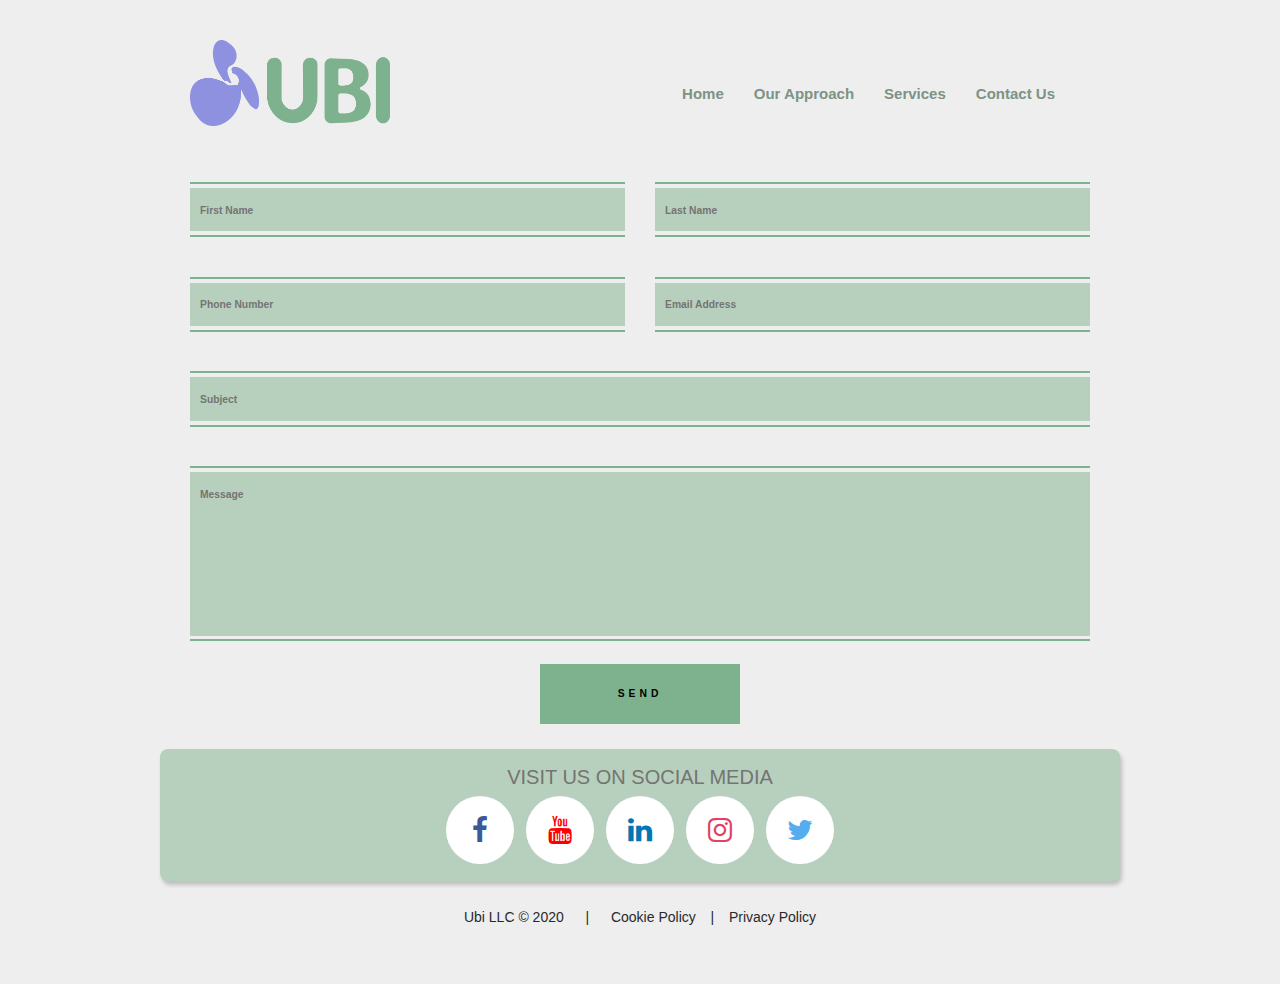
==== contact.html @ e2d35010 "Initial commit" ====
﻿<!DOCTYPE html>
<html lang="en">
<head>

	<meta charset="utf-8">
	<title>Ubi LLC</title>
	<meta name="description" content="Ubi LLC">
	<meta name="keywords" content="Ubi LLC">
	<meta name="author" content="Ubi LLC">
	
	<meta name="viewport" content="width=device-width, initial-scale=1, maximum-scale=1">
	
	<link rel="stylesheet" href="https://cdnjs.cloudflare.com/ajax/libs/modern-normalize/0.6.0/modern-normalize.min.css" 
		integrity="" crossorigin="anonymous" />
	<link rel="stylesheet" href="css/ubi.css"/>
    <link rel="stylesheet" href="css/responsive.css"/>
	<link rel="stylesheet" href="css/social.css"/>

	<link href='images/favicon.ico' rel='icon' type='image/x-icon'/>
	
	<script src="https://cdnjs.cloudflare.com/ajax/libs/jquery/3.4.1/jquery.min.js" 
		integrity="" crossorigin="anonymous"></script>

    <script src="js/contact.js"></script>

	<script>
		$(document).ready(function(){
      		$('#load-header').load("components/header.html");
      		$('#load-footer').load("components/footer.html");
		});
	</script>
    
</head>

<body>
<div class="body-wrapper">

	<div id="load-header"></div>

	<div class="content-wrapper">
		<div class="main-content">
            <div id="contact-container">

                <span class="input">
                    <input type="text" class="input__field" id="cf-fname" />
                    <label for="cf-fname" class="input__label">
                        <span class="input__label-content">First Name</span>
                    </label>
                </span>
              
                <span class="input">
                    <input type="text" class="input__field" id="cf-lname" />
                    <label for="cf-lname" class="input__label">
                        <span class="input__label-content">Last Name</span>
                    </label>
                </span>
              
                <span class="input">
                    <input type="text" class="input__field" id="cf-phone" />
                    <label for="cf-phone" class="input__label">
                        <span class="input__label-content">Phone Number</span>
                    </label>
                </span>
              
                <span class="input">
                    <input type="text" class="input__field" id="cf-email" />
                    <label for="cf-email" class="input__label">
                        <span class="input__label-content">Email Address</span>
                    </label>
                </span>

                <span class="input subject">
                    <input type="text" class="input__field" id="cf-subject" />
                    <label for="cf-subject" class="input__label">
                        <span class="input__label-content">Subject</span>
                    </label>
                </span>
              
                <span class="input message">
                    <textarea class="input__field" id="cf-message"></textarea>
                    <label for="cf-message" class="input__label">
                        <span class="input__label-content">Message</span>
                    </label>
                </span>
              
                <button id="send-button" type="button">Send</button>
              
            </div>
		</div>

	</div>
	
	<div id="load-footer"></div>

</div>
</body>
</html>
---- css/ubi.css ----
/* Ubi Stylesheet */
html {
  width: 100%;
  padding: 0;
  margin: 0;
}

body {
  width: 100%;
  padding: 0;
  margin: 0;
  background-color: #eeeeee;
  color: #292929;
  font: 14px/25px Arial, Helvetica, sans-serif;
}

a {
  color: #7c9385;
  text-decoration: none;
}

a:hover {
  text-decoration: none;
}

.body-wrapper {
  width: 960px;
  background-color: #eeeeee;
  margin: 0 auto;
}

header {
  position: relative;
  height: 150px;
  background-color: #eeeeee;
}

header #logo {
  position: absolute;
  top: 40px;
  left: 30px;
  width: 200px;
}

header nav {
  position: absolute;
  top: 50px;
  right: 50px;
  height: 37px;
}

header nav ul {
  list-style: none;
  margin: 0;
  padding: 0;
}

header nav ul li {
  position: relative;
  float: left;
  padding: 6px 5px 0px 5px;
}

header nav ul li a {
  font-size: 15px;
  line-height: 16px;
  color: #7c9385;
  display: block;
  padding: 30px 10px 6px 10px;
  margin-bottom: 5px;
  z-index: 6;
  position: relative;
  font-weight: bold;
}

header nav ul li:hover a {
  color: lightcoral;
}

.feature {
  margin: 20px;
  background-color: #eeeeee;
  border: #7eb18d 1px solid;
}

.content-wrapper {
  background: #eeeeee;
  border-bottom: 5px solid #eeeeee;
}

.main-content {
  padding: 0 10px;
}

.main-content article {
  overflow: hidden;
  margin: 10px 20px 20px 20px;
  background: white;
  border: #7eb18d 1px solid;
  border-radius: .5rem;
  -webkit-box-shadow: 0 4px 8px 0 rgba(0, 0, 0, 0.2), 0 6px 20px 0 rgba(0, 0, 0, 0.19);
          box-shadow: 0 4px 8px 0 rgba(0, 0, 0, 0.2), 0 6px 20px 0 rgba(0, 0, 0, 0.19);
}

.main-content .content img {
  float: left;
  margin: 3px 15px 0px 20px;
}

.main-content .content h2 {
  font-size: 18px;
  line-height: 25px;
  font-weight: bolder;
  font-family: Georgia, Helvetica, sans-serif;
  padding: 0 0 0 20px;
}

.main-content .content p {
  color: #292929;
  margin: 0 10px 15px 20px;
  overflow: hidden;
}

.main-content .content a {
  display: block;
  margin: 10px 0 15px 0;
  text-decoration: none;
  font-style: italic;
  font-weight: bolder;
}

.main-content .content a:hover {
  color: lightcoral;
}

.mid-bar {
  background: #eeeeee;
  margin: 30px 20px 0px 20px;
}

.mid-bar .heading {
  color: #747472;
  background: #b7d0be;
  font-size: 24px;
  text-align: center;
  font-weight: normal;
  text-transform: uppercase;
  padding: 4px 10px;
  font-family: Georgia, Helvetica, sans-serif;
  margin: 0px 250px 15px 250px;
  border-radius: 2rem;
  -webkit-box-shadow: 2px 4px 4px 0 rgba(0, 0, 0, 0.2);
          box-shadow: 2px 4px 4px 0 rgba(0, 0, 0, 0.2);
}

.mid-bar .content {
  padding: 15px;
  background-color: #eeeeee;
}

.mid-bar .content img {
  float: left;
  margin: 5px;
}

.mid-bar .content h4 {
  font-family: Georgia, Helvetica, sans-serif;
  font-weight: bolder;
  margin: 10px 0 10px 70px;
}

.mid-bar .content p {
  margin: 25px 5px 0 10px;
}

.bottom-bar {
  background: #eeeeee;
  margin: 30px 10px 0px 10px;
}

.bottom-bar .heading {
  color: #747472;
  background: #b7d0be;
  font-size: 24px;
  text-align: center;
  font-weight: normal;
  text-transform: uppercase;
  padding: 4px 10px;
  font-family: Georgia, Helvetica, sans-serif;
  margin: 0px 150px 10px 150px;
  border-radius: .75rem;
  -webkit-box-shadow: 2px 4px 4px 0 rgba(0, 0, 0, 0.2);
          box-shadow: 2px 4px 4px 0 rgba(0, 0, 0, 0.2);
}

.bottom-bar .content {
  padding: 15px;
  color: #292929;
  background-color: #eeeeee;
  text-align: justify;
}

footer {
  background: #b7d0be;
  border-radius: .5rem;
  padding: 1rem;
  -webkit-box-shadow: 2px 4px 4px 0 rgba(0, 0, 0, 0.2);
          box-shadow: 2px 4px 4px 0 rgba(0, 0, 0, 0.2);
  margin: 0 0 10px 0;
}

footer .footer-wrapper {
  color: #747472;
  text-decoration: none;
}

footer .heading {
  color: #747472;
  padding-bottom: 5px;
  font-size: 20px;
  font-weight: normal;
  text-transform: uppercase;
  text-align: center;
}

footer .content {
  color: white;
  text-align: center;
}

footer .content img {
  float: left;
  margin: 5px;
  border: white 5px solid;
}

footer ul {
  margin: 0;
  padding: 0;
  list-style-image: none;
}

footer ul li {
  list-style: circle;
  margin-left: 20px;
}

footer ul li a {
  font-size: 14px;
  color: white;
}

footer ul li a:hover {
  color: lightcoral;
  text-decoration: none;
  cursor: pointer;
}

#copyright {
  display: inline-block;
  width: 100%;
  text-align: center;
  background: #eeeeee;
  padding: 0px 0px;
  padding-bottom: 40px;
  color: #292929;
}

#contact-container {
  font-weight: 500;
  font-size: 1.05em;
  margin: 5px 5px 20px 5px;
  display: -webkit-box;
  display: -ms-flexbox;
  display: flex;
  -ms-flex-wrap: wrap;
      flex-wrap: wrap;
  -webkit-box-pack: center;
      -ms-flex-pack: center;
          justify-content: center;
  -ms-flex-line-pack: center;
      align-content: center;
  -webkit-box-sizing: border-box;
  box-sizing: border-box;
}

#contact-container::after, #contact-container::before {
  -webkit-box-sizing: border-box;
  box-sizing: border-box;
}

#contact-container .input {
  position: relative;
  margin: 1em 1em 0 1em;
  width: calc(50% - 2em);
  height: 80px;
}

#contact-container .subject {
  width: calc(100% - 2em);
}

#contact-container .message {
  width: calc(100% - 2em);
  height: 200px;
}

#contact-container textarea {
  border: none;
  resize: none;
}

#contact-container .input__field {
  position: absolute;
  margin: 0.8em 0;
  padding: 0.4em;
  width: 100%;
  height: calc(100% - 1.6em);
  border: none;
  border-radius: 0;
  background: #b7d0be;
  color: black;
  font-size: 1.55em;
  font-weight: bold;
  -webkit-appearance: none;
}

#contact-container .input__field:focus {
  /* for box shadows to show on iOS */
  outline: none;
}

#contact-container .input__label {
  position: absolute;
  padding: 0 1em;
  margin: 1.2em 0;
  width: 100%;
  height: calc(100% - 2.4em);
  color: #747472;
  font-weight: bold;
  font-size: 70.25%;
  -webkit-font-smoothing: antialiased;
  -moz-osx-font-smoothing: grayscale;
  -webkit-touch-callout: none;
  -webkit-user-select: none;
  -moz-user-select: none;
  -ms-user-select: none;
  user-select: none;
}

#contact-container .input__label-content {
  position: relative;
  display: block;
  padding: 1.5em 0;
  width: 100%;
  -webkit-transition: -webkit-transform 0.3s;
  transition: -webkit-transform 0.3s;
  transition: transform 0.3s;
  transition: transform 0.3s, -webkit-transform 0.3s;
}

#contact-container .input__label::before, #contact-container .input__label::after {
  content: '';
  position: absolute;
  left: 0;
  width: 100%;
  height: 2px;
  background: #7eb18d;
  -webkit-transition: -webkit-transform 0.3s;
  transition: -webkit-transform 0.3s;
  transition: transform 0.3s;
  transition: transform 0.3s, -webkit-transform 0.3s;
}

#contact-container .input__label::before {
  top: 0;
}

#contact-container .input__label::after {
  bottom: 0;
}

#contact-container .input__field:focus + .input__label .input__label-content, #contact-container .input--filled .input__label-content {
  -webkit-transform: translate3d(0, -90%, 0);
  transform: translate3d(0, -90%, 0);
}

#contact-container .input__field:focus + .input__label::before, #contact-container .input--filled .input__label::before {
  -webkit-transform: translate3d(0, -0.5em, 0);
  transform: translate3d(0, -0.5em, 0);
}

#contact-container .input__field:focus + .input__label::after, #contact-container .input--filled .input__label::after {
  -webkit-transform: translate3d(0, 0.5em, 0);
  transform: translate3d(0, 0.5em, 0);
}

#contact-container #send-button {
  width: 200px;
  height: 60px;
  margin: 10px 0 0 0;
  background-color: #7eb18d;
  color: black;
  border: 0;
  font-weight: bold;
  font-size: 70.25%;
  text-transform: uppercase;
  letter-spacing: 4px;
  -webkit-transition: -webkit-transform 0.3s;
  transition: -webkit-transform 0.3s;
  transition: transform 0.3s;
  transition: transform 0.3s, -webkit-transform 0.3s;
}

#contact-container #send-button:hover, #contact-container #send-button:focus {
  outline: 0;
  background-color: lightcoral;
  color: black;
  -webkit-transition: -webkit-transform 0.3s;
  transition: -webkit-transform 0.3s;
  transition: transform 0.3s;
  transition: transform 0.3s, -webkit-transform 0.3s;
}
/*# sourceMappingURL=ubi.css.map */
---- css/responsive.css ----
.minimenu {
  display: none;
  position: relative;
  z-index: 30;
  margin: 0px 10px 20px 10px;
}

.minimenu div {
  padding: 0px 16px;
  overflow: hidden;
  position: relative;
  font: 18px/40px 'PT Sans Narrow';
  color: #fff;
  text-shadow: 0px 1px 2px rgba(0, 0, 0, 0.2);
  text-align: center;
  text-transform: uppercase;
  font-weight: bold;
  border-radius: 10px;
}

.minimenu select {
  position: absolute;
  top: 0px;
  left: 0px;
  width: 100%;
  height: 100%;
  opacity: 0;
  filter: progid:DXImageTransform.Microsoft.Alpha(opacity=0);
  cursor: pointer;
}

img {
  max-width: 100%;
  height: auto;
}

@media only screen and (min-width: 768px) and (max-width: 959px) {
  .container {
    width: 768px;
    margin: 0 auto;
  }
}

@media only screen and (max-width: 767px) {
  .container {
    width: 100%;
  }
  header {
    height: 180px;
  }
  header nav {
    left: 30px;
    top: 130px;
    right: auto;
  }
  .main-content {
    padding: 0;
  }
  .main-content .heading img {
    float: none;
  }
}

@media only screen and (max-width: 480px) {
  .menu {
    display: none;
  }
  .minimenu {
    display: block;
  }
}
/*# sourceMappingURL=responsive.css.map */
---- css/social.css ----
@import url(https://cdnjs.cloudflare.com/ajax/libs/font-awesome/4.7.0/css/font-awesome.min.css);
.social-buttons {
  display: -webkit-box;
  display: -ms-flexbox;
  display: flex;
  -ms-flex-wrap: wrap;
      flex-wrap: wrap;
  -webkit-box-pack: center;
      -ms-flex-pack: center;
          justify-content: center;
  margin-top: -10px;
}

.social-buttons__button {
  margin: 10px 5px 0;
}

.social-button {
  position: relative;
  display: -webkit-box;
  display: -ms-flexbox;
  display: flex;
  -webkit-box-pack: center;
      -ms-flex-pack: center;
          justify-content: center;
  -webkit-box-align: center;
      -ms-flex-align: center;
          align-items: center;
  outline: none;
  width: 70px;
  height: 70px;
  text-decoration: none;
}

.social-button__inner {
  position: relative;
  display: -webkit-box;
  display: -ms-flexbox;
  display: flex;
  -webkit-box-align: center;
      -ms-flex-align: center;
          align-items: center;
  -webkit-box-pack: center;
      -ms-flex-pack: center;
          justify-content: center;
  width: calc(100% - 2px);
  height: calc(100% - 2px);
  border-radius: 100%;
  background: #fff;
  text-align: center;
}

.social-button i,
.social-button svg {
  position: relative;
  z-index: 1;
  -webkit-transition: 0.3s;
  transition: 0.3s;
}

.social-button i {
  font-size: 28px;
}

.social-button svg {
  height: 40%;
  width: 40%;
}

.social-button::after {
  content: "";
  position: absolute;
  top: 0;
  left: 50%;
  display: block;
  width: 0;
  height: 0;
  border-radius: 100%;
  -webkit-transition: 0.3s;
  transition: 0.3s;
}

.social-button:focus, .social-button:hover {
  color: #fff;
}

.social-button:focus::after, .social-button:hover::after {
  width: 100%;
  height: 100%;
  margin-left: -50%;
}

.social-button--mail {
  color: #0072c6;
}

.social-button--mail::after {
  background: #0072c6;
}

.social-button--facebook {
  color: #3b5999;
}

.social-button--facebook::after {
  background: #3b5999;
}

.social-button--linkedin {
  color: #0077b5;
}

.social-button--linkedin::after {
  background: #0077b5;
}

.social-button--github {
  color: #6e5494;
}

.social-button--github::after {
  background: #6e5494;
}

.social-button--codepen {
  color: #212121;
}

.social-button--codepen::after {
  background: #212121;
}

.social-button--steam {
  color: #7da10e;
}

.social-button--steam::after {
  background: #7da10e;
}

.social-button--snapchat {
  color: #eec900;
}

.social-button--snapchat::after {
  background: #eec900;
}

.social-button--twitter {
  color: #55acee;
}

.social-button--twitter::after {
  background: #55acee;
}

.social-button--instagram {
  color: #e4405f;
}

.social-button--instagram::after {
  background: #e4405f;
}

.social-button--npmjs {
  color: #c12127;
}

.social-button--npmjs::after {
  background: #c12127;
}

.social-button--youtube {
  color: red;
}

.social-button--youtube::after {
  background: red;
}
/*# sourceMappingURL=social.css.map */
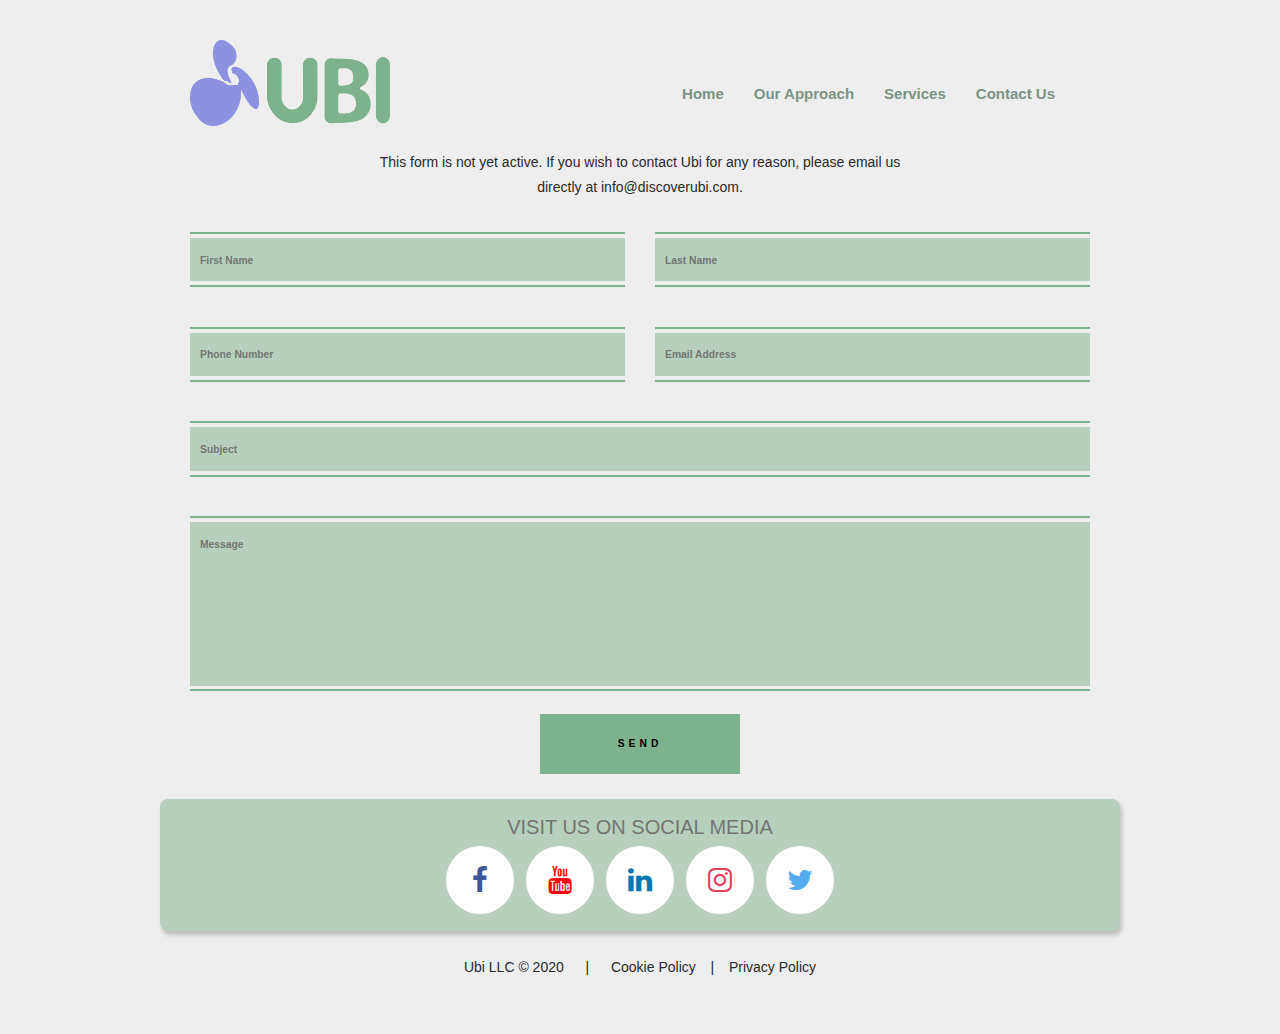
==== commit 71798433: "contact notive" ====
--- a/contact.html
+++ b/contact.html
@@ -39,6 +39,8 @@
 
 	<div class="content-wrapper">
 		<div class="main-content">
+            <div style="text-align:center;">This form is not yet active. If you wish to contact Ubi for any reason, please email us<br />
+            directly at info@discoverubi.com.</div>
             <div id="contact-container">
 
                 <span class="input">
